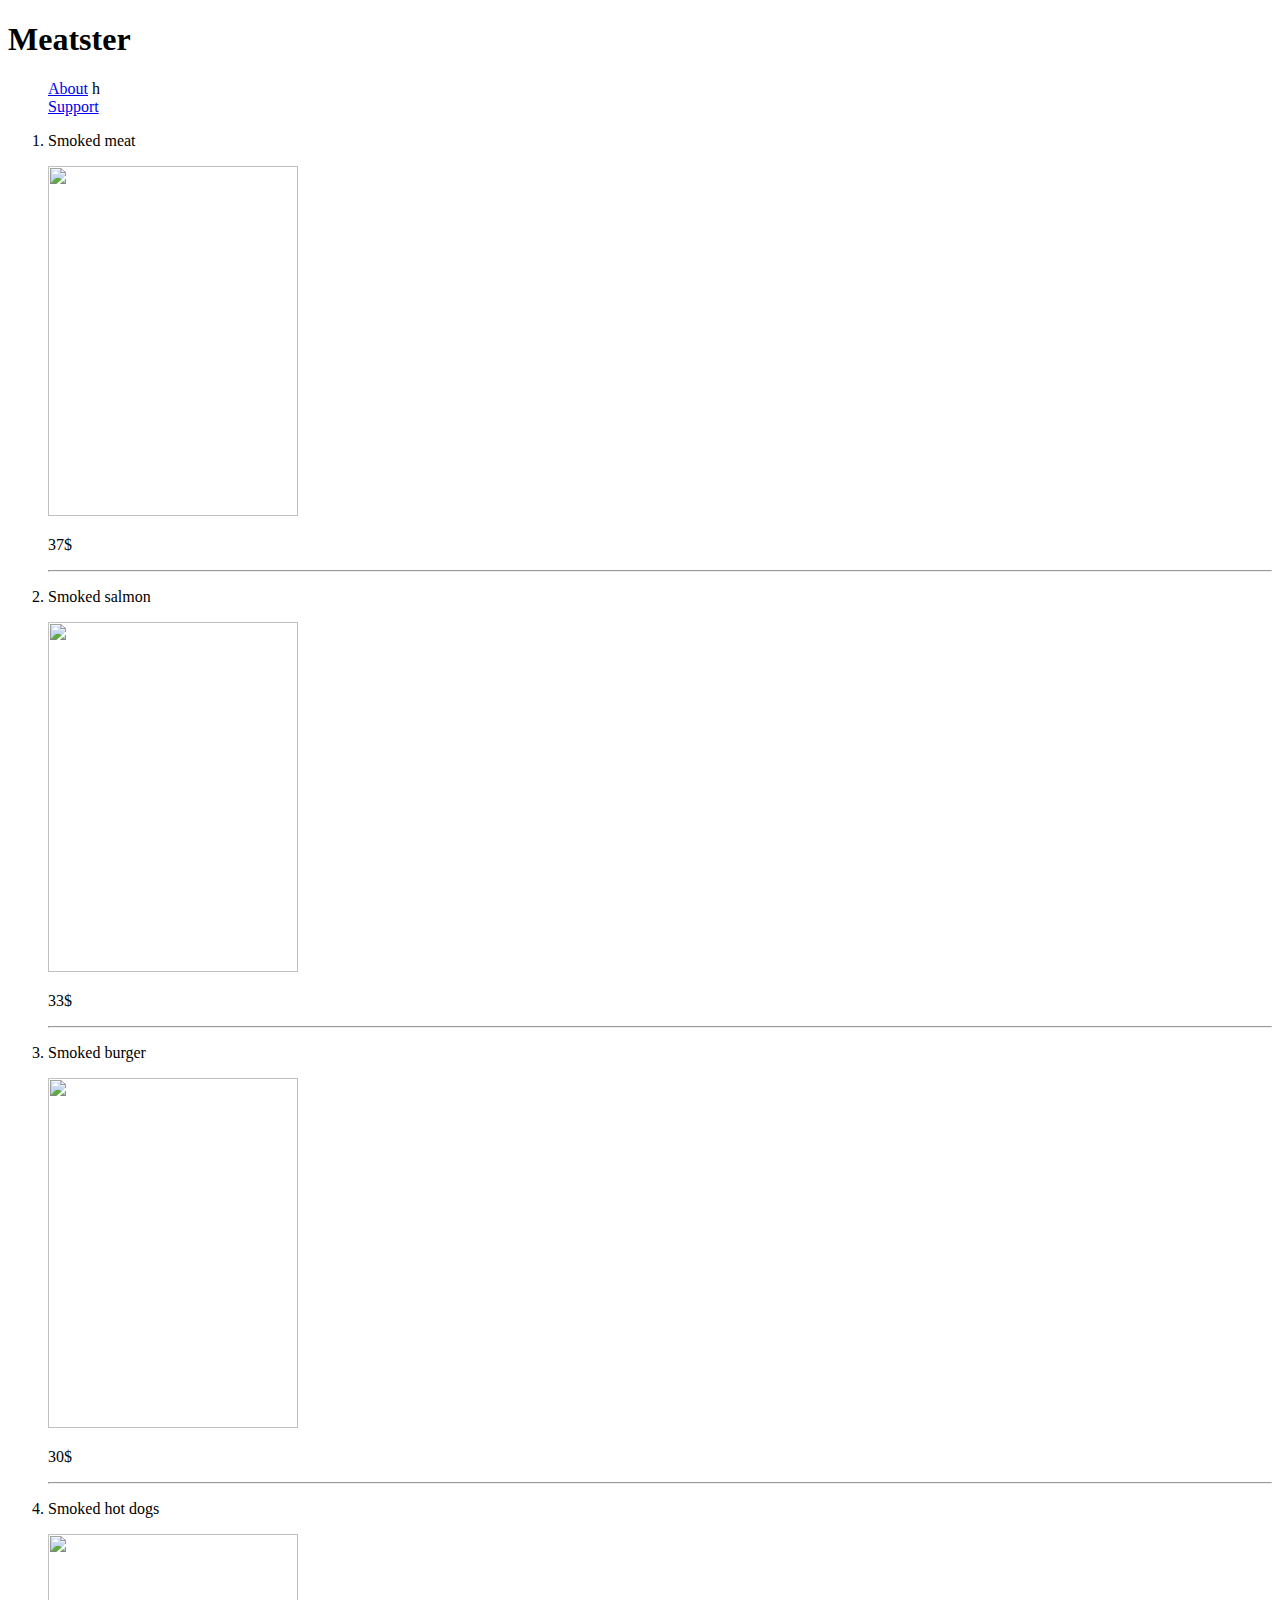
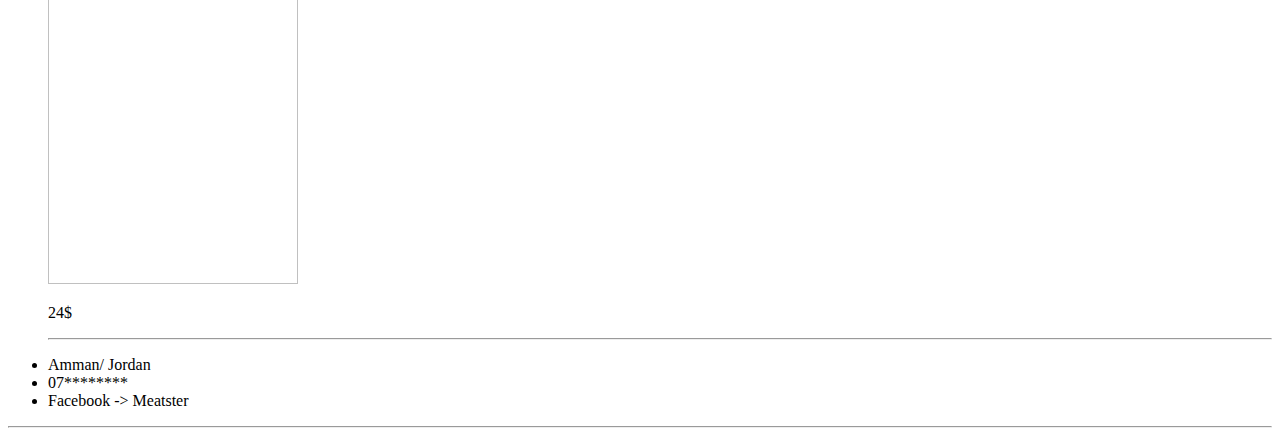
==== index.html @ e8fdfe7d "after fixed" ====
<!DOCTYPE html>
<html lang="en">
<head>
    <meta charset="UTF-8">
    <meta http-equiv="X-UA-Compatible" content="IE=edge">
    <meta name="viewport" content="width=device-width, initial-scale=1.0">
    <title>Meatster</title>
</head>
<body>
    <header>
    <h1>Meatster</h1>

    <ul style="list-style: none;">
        <li><a href="./about.html">About</a> h</li>
        <li><a href="./suppotr.html">Support</a></li>
    </ul>
    </header>
    <main>
        <ol>
            <li>
                <p>Smoked meat</p>
                <img src="https://www.africanbites.com/wp-content/uploads/2021/04/IMG_2507.jpg" alt="" width="250px", height="350px">
                <p>37$</p>
                <hr>
            </li>
            <li>
                <p>Smoked salmon</p>
                <img src="https://leitesculinaria.com/wp-content/uploads/2021/06/smoked-salmon-bourbon-marinade.jpg" alt="" width="250px", height="350px">
                <p>33$</p>
                <hr>
            </li>
            <li>
                <p>Smoked burger</p>
                <img src="https://www.grillseeker.com/wp-content/uploads/2021/05/Smoked-Hamburgers-Burger-Feature1.jpg" width="250px", height="350px">
                <p>30$</p>
                <hr>
            </li>
            <li>
                <p>Smoked hot dogs</p>
                <img src="https://www.chiselandfork.com/wp-content/uploads/2022/06/smoked-hot-dogs-1.jpg" alt="" width="250px", height="350px">
                <p>24$</p>
                <hr>
            </li>
        </ol>
    </main>
    <footer>
        <ul>
            <li>Amman/ Jordan</li>
            <li>07********</li>
            <li>Facebook -> Meatster</li>
        </ul>
        <hr>
    </footer>

    
</body>
</html>
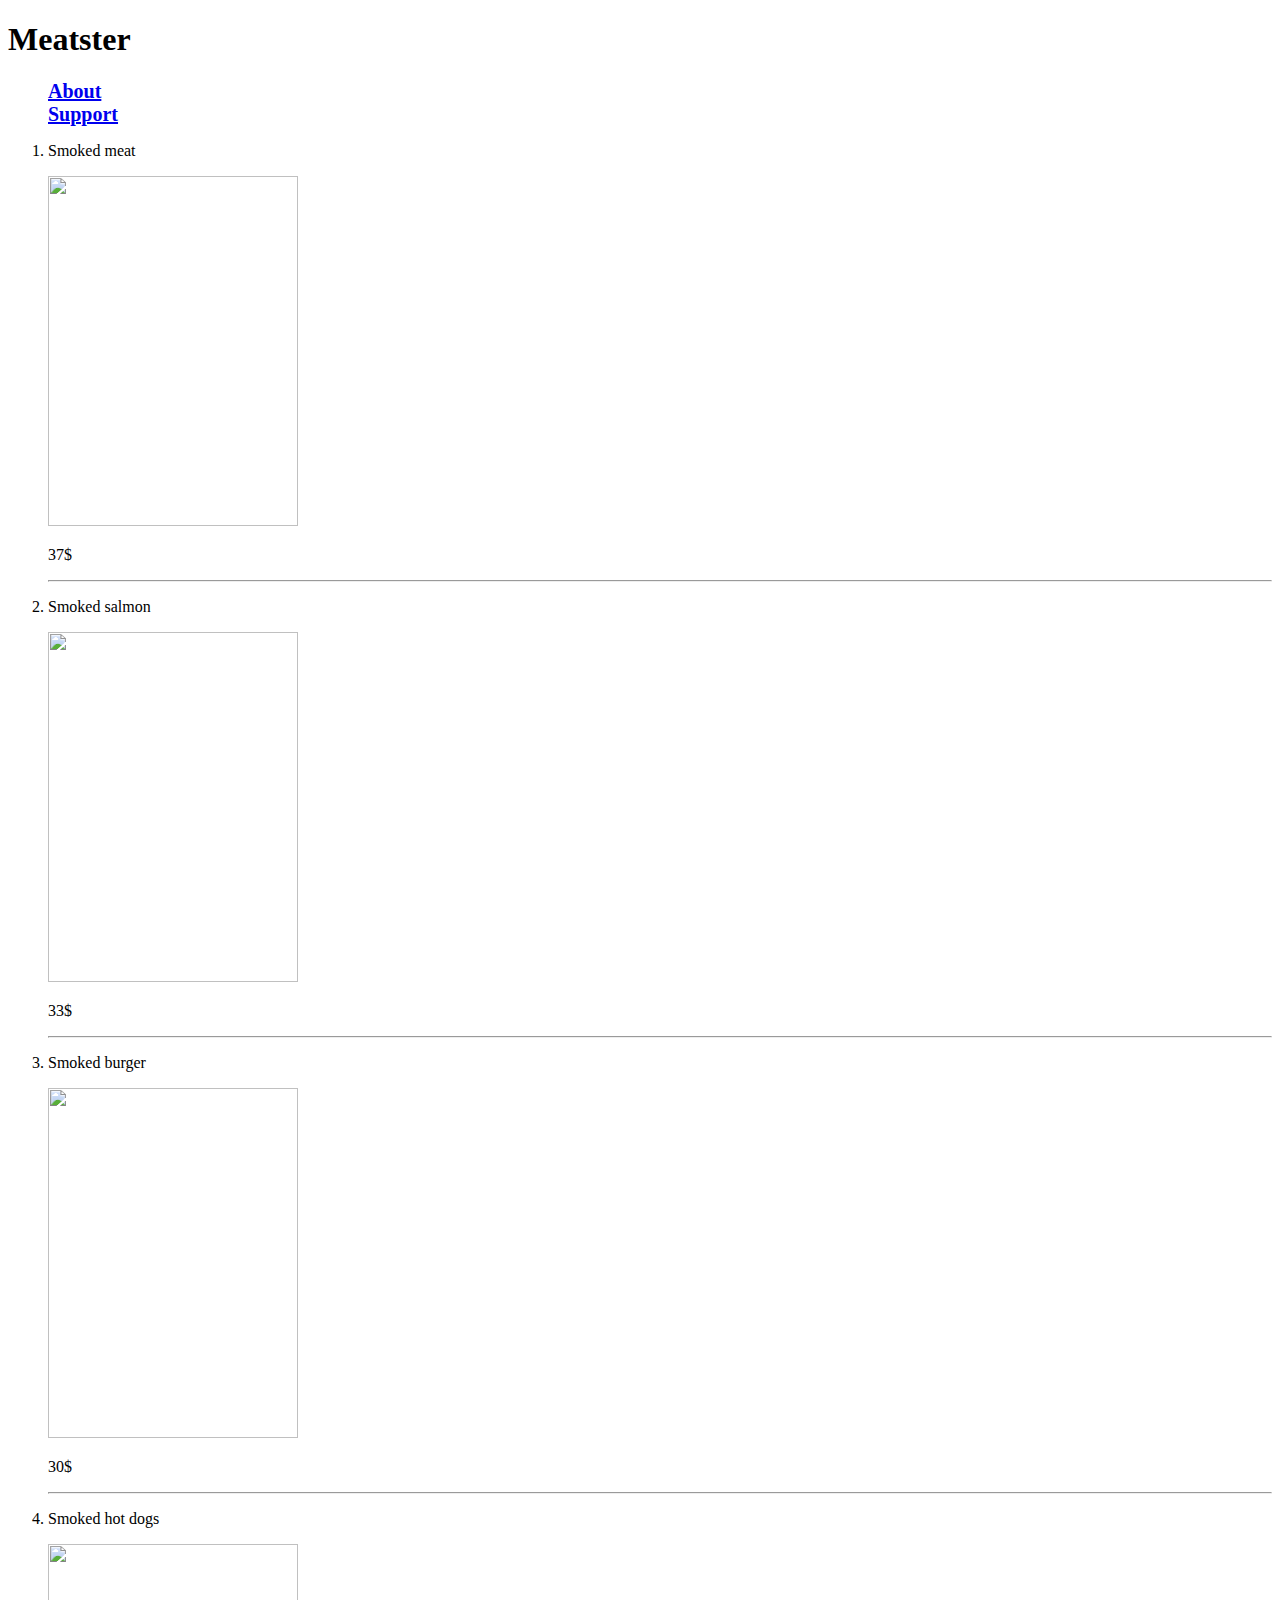
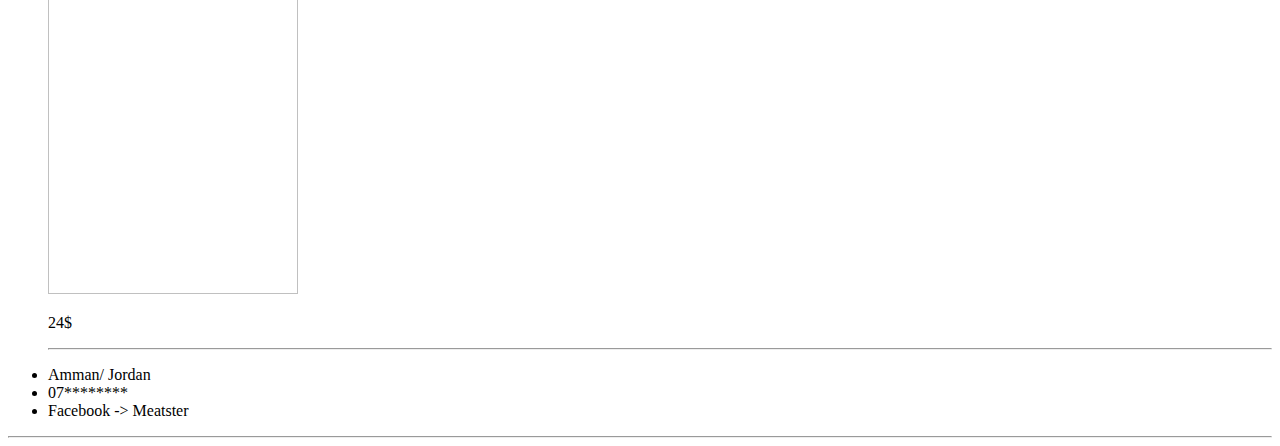
==== commit 13a35b68: "finel product" ====
--- a/index.html
+++ b/index.html
@@ -11,8 +11,8 @@
     <h1>Meatster</h1>
 
     <ul style="list-style: none;">
-        <li><a href="./about.html">About</a> h</li>
-        <li><a href="./suppotr.html">Support</a></li>
+        <li style="font-size: 20px"><a href="/about.html"> <strong>About</strong> </a></li>
+        <li style="font-size: 20px"><a href="/support.html"> <strong>Support</strong> </a></li>
     </ul>
     </header>
     <main>
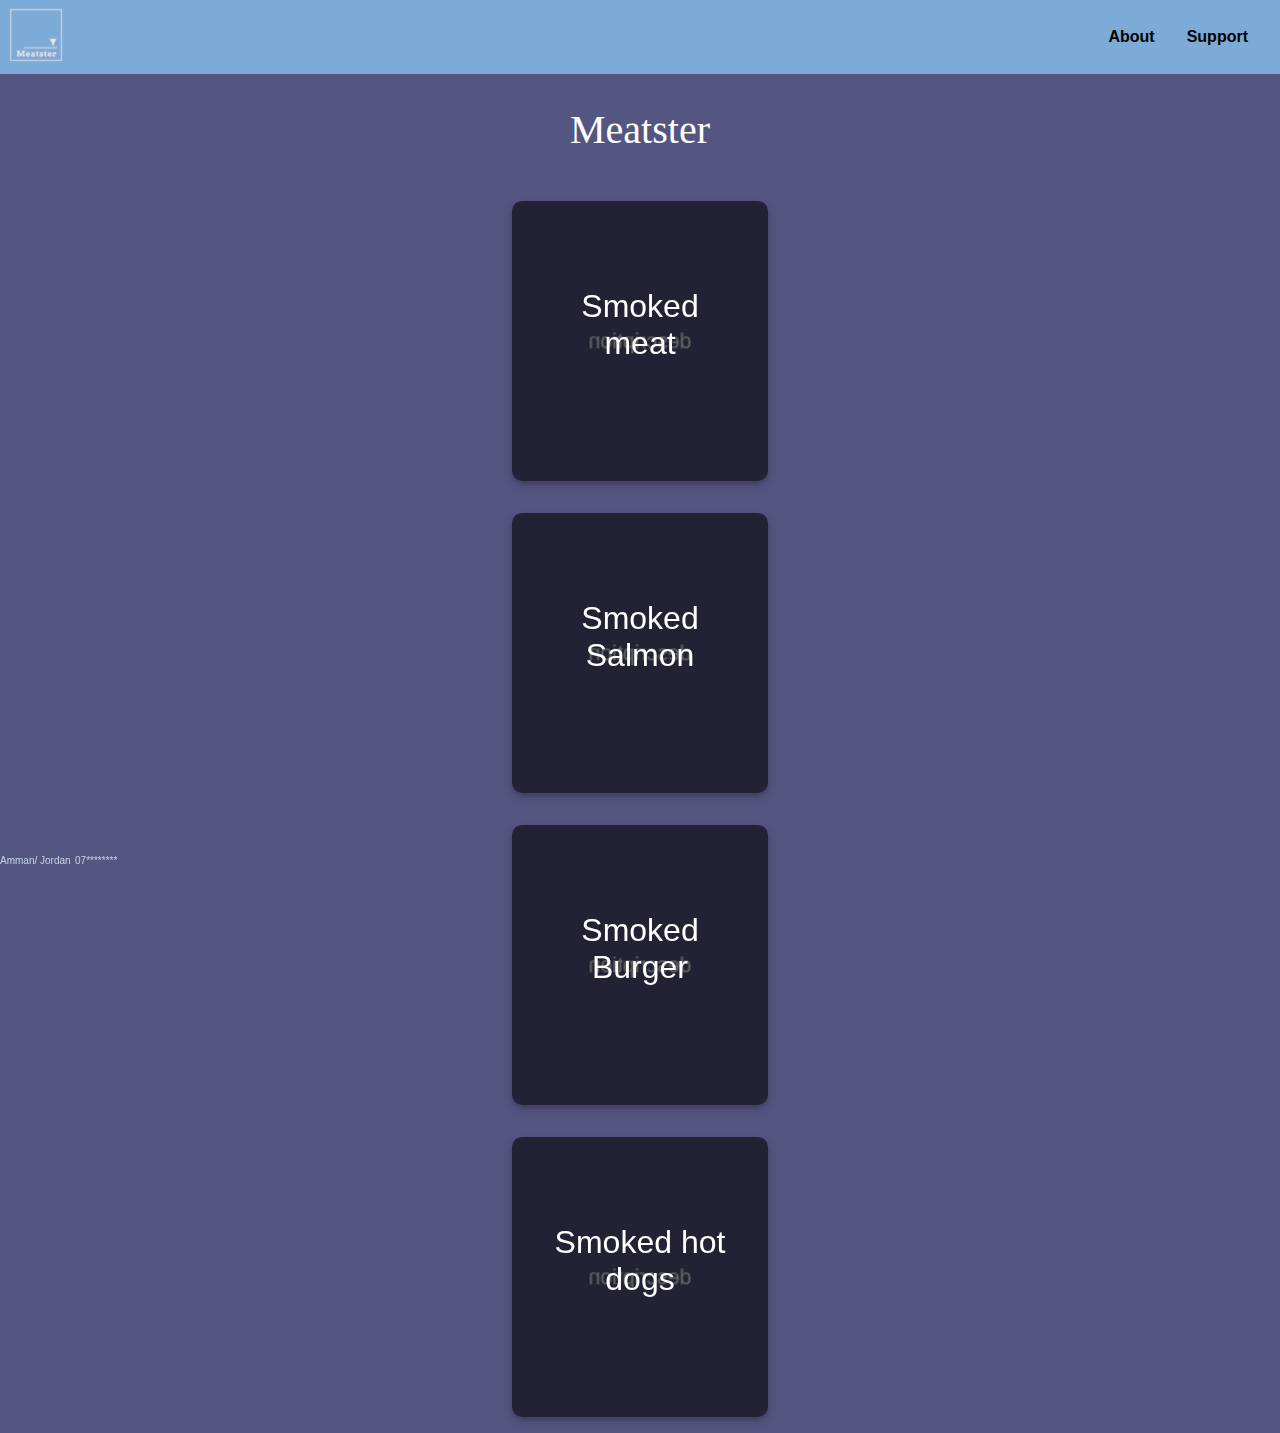
==== commit 0f9e8fcc: "done work" ====
--- a/index.html
+++ b/index.html
@@ -5,53 +5,97 @@
     <meta http-equiv="X-UA-Compatible" content="IE=edge">
     <meta name="viewport" content="width=device-width, initial-scale=1.0">
     <title>Meatster</title>
+    <link rel="stylesheet" href="./style/style.css">
+    
+    
 </head>
 <body>
     <header>
-    <h1>Meatster</h1>
-
-    <ul style="list-style: none;">
-        <li style="font-size: 20px"><a href="/about.html"> <strong>About</strong> </a></li>
-        <li style="font-size: 20px"><a href="/support.html"> <strong>Support</strong> </a></li>
-    </ul>
+        <nav class="navbar">
+            <ul class="nav-list">
+                <li class="nav-items"><img href="#" src="./img/logo_transparent.png" alt="logo" width="70px" height="70px"></li>
+                <li class="nav-items"><a href="/about.html"><strong>About</strong></a></li>
+                <li class="nav-items"><a href="/support.html"> <strong>Support</strong> </a></li>
+            </ul>
+        </nav>
     </header>
     <main>
-        <ol>
-            <li>
-                <p>Smoked meat</p>
-                <img src="https://www.africanbites.com/wp-content/uploads/2021/04/IMG_2507.jpg" alt="" width="250px", height="350px">
-                <p>37$</p>
-                <hr>
-            </li>
-            <li>
-                <p>Smoked salmon</p>
-                <img src="https://leitesculinaria.com/wp-content/uploads/2021/06/smoked-salmon-bourbon-marinade.jpg" alt="" width="250px", height="350px">
-                <p>33$</p>
-                <hr>
-            </li>
-            <li>
-                <p>Smoked burger</p>
-                <img src="https://www.grillseeker.com/wp-content/uploads/2021/05/Smoked-Hamburgers-Burger-Feature1.jpg" width="250px", height="350px">
-                <p>30$</p>
-                <hr>
-            </li>
-            <li>
-                <p>Smoked hot dogs</p>
-                <img src="https://www.chiselandfork.com/wp-content/uploads/2022/06/smoked-hot-dogs-1.jpg" alt="" width="250px", height="350px">
-                <p>24$</p>
-                <hr>
-            </li>
-        </ol>
+        
+       
+        <div class="wrapper">
+            <h1>Meatster</h1>
+            <div class="cols">
+                <div class="col" ontouchstart="this.classList.toggle('hover');">
+                    <div class="container">
+                        <div class="front" style="background-image: url(https://www.africanbites.com/wp-content/uploads/2021/04/IMG_2507.jpg)">
+                            <div class="inner">
+                                <p>Smoked meat</p>
+                            </div>
+                        </div>
+                        <div class="back">
+                            <div class="inner">
+                            <p>description</p>
+                            </div>
+                        </div>
+                    </div>
+                </div>
+
+                <div class="col" ontouchstart="this.classList.toggle('hover');">
+                    <div class="container">
+                        <div class="front" style="background-image: url(https://leitesculinaria.com/wp-content/uploads/2021/06/smoked-salmon-bourbon-marinade.jpg)">
+                            <div class="inner">
+                                <p>Smoked Salmon</p>
+                            </div>
+                        </div>
+                        <div class="back">
+                            <div class="inner">
+                                <p>description</p>
+                            </div>
+                        </div>
+                    </div>
+                </div>
+
+                <div class="col" ontouchstart="this.classList.toggle('hover');">
+                    <div class="container">
+                        <div class="front" style="background-image: url(https://www.grillseeker.com/wp-content/uploads/2021/05/Smoked-Hamburgers-Burger-Feature1.jpg)">
+                            <div class="inner">
+                                <p>Smoked Burger</p>
+                            </div>
+                        </div>
+                        <div class="back">
+                            <div class="inner">
+                                <p>description</p>
+                            </div>
+                        </div>
+                    </div>
+                </div>
+                <div class="col" ontouchstart="this.classList.toggle('hover');">
+                    <div class="container">
+                    <div class="front" style="background-image: url(https://www.chiselandfork.com/wp-content/uploads/2022/06/smoked-hot-dogs-1.jpg)">
+                            <div class="inner">
+                                <p>Smoked hot dogs</p>
+                            </div>
+                        </div>
+                        <div class="back">
+                            <div class="inner">
+                                <p>description</p>
+                            </div>
+                        </div>
+                    </div>
+                </div>
+            </div>
+        </div>
     </main>
     <footer>
-        <ul>
-            <li>Amman/ Jordan</li>
-            <li>07********</li>
-            <li>Facebook -> Meatster</li>
-        </ul>
-        <hr>
+        <div class="main-footer">
+            <ul class="footer-list">
+                <li >Amman/ Jordan</li>
+                <li >07********</li>
+            </ul>
+        </div>
     </footer>
 
     
 </body>
+
 </html>--- a/style/style.css
+++ b/style/style.css
@@ -0,0 +1,348 @@
+@import url(https://fonts.googleapis.com/css?family=Roboto:400,300,600,400italic);
+body {
+    margin: 0;
+    padding: 0;
+    background-color: rgb(85, 85, 130);
+    font-family: Montserrat, sans-serif;
+  }
+.nav-list {
+    background: rgb(124, 171, 215);
+    margin: 0;
+    padding: 0;
+    display: flex;
+    justify-content: flex-end;
+    align-items: center;
+  }
+  
+  .nav-items {
+    list-style: none;
+    margin-right: 2rem;
+  }
+  
+  .nav-items a {
+    text-decoration: none;
+    color: black;
+    transition: all 100ms ease-in;
+  }
+  
+  .nav-items:first-child {
+    margin-right: auto;
+    margin-left: 1px;
+  }
+  
+  h1{
+    font-size: 2.5rem;
+    font-family: 'Montserrat';
+    font-weight: normal;
+    color: rgb(255, 254, 254);
+    text-align: center;
+    margin: 2rem 0;
+  }
+  
+  .wrapper{
+    width: 90%;
+    margin: 0 auto;
+    max-width: 80rem;
+  }
+  
+  .cols{
+    display: flex;
+    flex-direction: column;
+    justify-content: center;
+    align-items: center;
+  }
+  
+  .col{
+    width: calc(25% - 2rem);
+    margin: 1rem;
+    cursor: pointer;
+  }
+  
+  .container{
+    -webkit-transform-style: preserve-3d;
+            transform-style: preserve-3d;
+      -webkit-perspective: 1000px;
+              perspective: 1000px;
+  }
+  
+  .front,
+  .back{
+    background-size: cover;
+    box-shadow: 0 4px 8px 0 rgba(0,0,0,0.25);
+    border-radius: 10px;
+      background-position: center;
+      -webkit-transition: -webkit-transform .7s cubic-bezier(0.4, 0.2, 0.2, 1);
+      transition: -webkit-transform .7s cubic-bezier(0.4, 0.2, 0.2, 1);
+      -o-transition: transform .7s cubic-bezier(0.4, 0.2, 0.2, 1);
+      transition: transform .7s cubic-bezier(0.4, 0.2, 0.2, 1);
+      transition: transform .7s cubic-bezier(0.4, 0.2, 0.2, 1), -webkit-transform .7s cubic-bezier(0.4, 0.2, 0.2, 1);
+      -webkit-backface-visibility: hidden;
+              backface-visibility: hidden;
+      text-align: center;
+      min-height: 280px;
+      height: auto;
+      border-radius: 10px;
+      color: #fff;
+      font-size: 1.5rem;
+  }
+  
+  .back{
+    background: #cedce7;
+    background: -webkit-linear-gradient(45deg,  #cedce7 0%,#596a72 100%);
+    background: -o-linear-gradient(45deg,  #cedce7 0%,#596a72 100%);
+    background: linear-gradient(45deg,  #cedce7 0%,#596a72 100%);
+  }
+  
+  .front:after{
+      position: absolute;
+      top: 0;
+      left: 0;
+      z-index: 1;
+      width: 100%;
+      height: 100%;
+      content: '';
+      display: block;
+      opacity: .6;
+      background-color: #000;
+      -webkit-backface-visibility: hidden;
+              backface-visibility: hidden;
+      border-radius: 10px;
+  }
+  .container:hover .front,
+  .container:hover .back{
+      -webkit-transition: -webkit-transform .7s cubic-bezier(0.4, 0.2, 0.2, 1);
+      transition: -webkit-transform .7s cubic-bezier(0.4, 0.2, 0.2, 1);
+      -o-transition: transform .7s cubic-bezier(0.4, 0.2, 0.2, 1);
+      transition: transform .7s cubic-bezier(0.4, 0.2, 0.2, 1);
+      transition: transform .7s cubic-bezier(0.4, 0.2, 0.2, 1), -webkit-transform .7s cubic-bezier(0.4, 0.2, 0.2, 1);
+  }
+  
+  .back{
+      position: absolute;
+      top: 0;
+      left: 0;
+      width: 100%;
+  }
+  
+  .inner{
+      -webkit-transform: translateY(-50%) translateZ(60px) scale(0.94);
+              transform: translateY(-50%) translateZ(60px) scale(0.94);
+      top: 50%;
+      position: absolute;
+      left: 0;
+      width: 100%;
+      padding: 2rem;
+      -webkit-box-sizing: border-box;
+              box-sizing: border-box;
+      outline: 1px solid transparent;
+      -webkit-perspective: inherit;
+              perspective: inherit;
+      z-index: 2;
+  }
+  
+  .container .back{
+      -webkit-transform: rotateY(180deg);
+              transform: rotateY(180deg);
+      -webkit-transform-style: preserve-3d;
+              transform-style: preserve-3d;
+  }
+  
+  .container .front{
+      -webkit-transform: rotateY(0deg);
+              transform: rotateY(0deg);
+      -webkit-transform-style: preserve-3d;
+              transform-style: preserve-3d;
+  }
+  
+  .container:hover .back{
+    -webkit-transform: rotateY(0deg);
+            transform: rotateY(0deg);
+    -webkit-transform-style: preserve-3d;
+            transform-style: preserve-3d;
+  }
+  
+  .container:hover .front{
+    -webkit-transform: rotateY(-180deg);
+            transform: rotateY(-180deg);
+    -webkit-transform-style: preserve-3d;
+            transform-style: preserve-3d;
+  }
+  
+  .front .inner p{
+    font-size: 2rem;
+    margin-bottom: 2rem;
+    position: relative;
+  }
+  
+  .front .inner p:after{
+    width: 4rem;
+    height: 2px;
+    position: absolute;
+    background: #C6D4DF;
+    display: block;
+    left: 0;
+    right: 0;
+    margin: 0 auto;
+    bottom: -.75rem;
+  }
+  
+  .front .inner span{
+    color: rgba(255,255,255,0.7);
+    font-family: 'Montserrat';
+    font-weight: 300;
+  }
+
+  .main-footer{
+    position:fixed;
+    align-items: center;
+    left:0px;
+    bottom:0;
+    height:50px;
+    width:100%;
+
+  }
+
+  .main-footer li{
+    color: #C6D4DF;
+    font-size:10px ;
+    display: inline;
+  }
+
+  
+* {
+  margin: 0;
+  padding: 0;
+  box-sizing: border-box;
+  -webkit-box-sizing: border-box;
+  -moz-box-sizing: border-box;
+  -webkit-font-smoothing: antialiased;
+  -moz-font-smoothing: antialiased;
+  -o-font-smoothing: antialiased;
+  font-smoothing: antialiased;
+  text-rendering: optimizeLegibility;
+}
+
+.container {
+  max-width: 400px;
+  width: 100%;
+  margin: 0 auto;
+  position: relative;
+}
+
+#contact input[type="text"],
+#contact input[type="email"],
+#contact input[type="tel"],
+#contact input[type="url"],
+#contact textarea,
+#contact button[type="submit"] {
+  font: 400 12px/16px "Roboto", Helvetica, Arial, sans-serif;
+}
+
+#contact {
+  background: #F9F9F9;
+  padding: 25px;
+  margin: 150px 0;
+  box-shadow: 0 0 20px 0 rgba(0, 0, 0, 0.2), 0 5px 5px 0 rgba(0, 0, 0, 0.24);
+}
+
+#contact h3 {
+  display: block;
+  font-size: 30px;
+  font-weight: 300;
+  margin-bottom: 10px;
+}
+
+#contact h4 {
+  margin: 5px 0 15px;
+  display: block;
+  font-size: 13px;
+  font-weight: 400;
+}
+
+fieldset {
+  border: medium none !important;
+  margin: 0 0 10px;
+  min-width: 100%;
+  padding: 0;
+  width: 100%;
+}
+
+#contact input[type="text"],
+#contact input[type="email"],
+#contact input[type="tel"],
+#contact input[type="url"],
+#contact textarea {
+  width: 100%;
+  border: 1px solid #ccc;
+  background: #FFF;
+  margin: 0 0 5px;
+  padding: 10px;
+}
+
+#contact input[type="text"]:hover,
+#contact input[type="email"]:hover,
+#contact input[type="tel"]:hover,
+#contact input[type="url"]:hover,
+#contact textarea:hover {
+  -webkit-transition: border-color 0.3s ease-in-out;
+  -moz-transition: border-color 0.3s ease-in-out;
+  transition: border-color 0.3s ease-in-out;
+  border: 1px solid #aaa;
+}
+
+#contact textarea {
+  height: 100px;
+  max-width: 100%;
+  resize: none;
+}
+
+#contact button[type="submit"] {
+  cursor: pointer;
+  width: 100%;
+  border: none;
+  background: #4CAF50;
+  color: #FFF;
+  margin: 0 0 5px;
+  padding: 10px;
+  font-size: 15px;
+}
+
+#contact button[type="submit"]:hover {
+  background: #43A047;
+  -webkit-transition: background 0.3s ease-in-out;
+  -moz-transition: background 0.3s ease-in-out;
+  transition: background-color 0.3s ease-in-out;
+}
+
+#contact button[type="submit"]:active {
+  box-shadow: inset 0 1px 3px rgba(0, 0, 0, 0.5);
+}
+
+.copyright {
+  text-align: center;
+}
+
+#contact input:focus,
+#contact textarea:focus {
+  outline: 0;
+  border: 1px solid #aaa;
+}
+
+::-webkit-input-placeholder {
+  color: #888;
+}
+
+:-moz-placeholder {
+  color: #888;
+}
+
+::-moz-placeholder {
+  color: #888;
+}
+
+:-ms-input-placeholder {
+  color: #888;
+}
+
+
+
